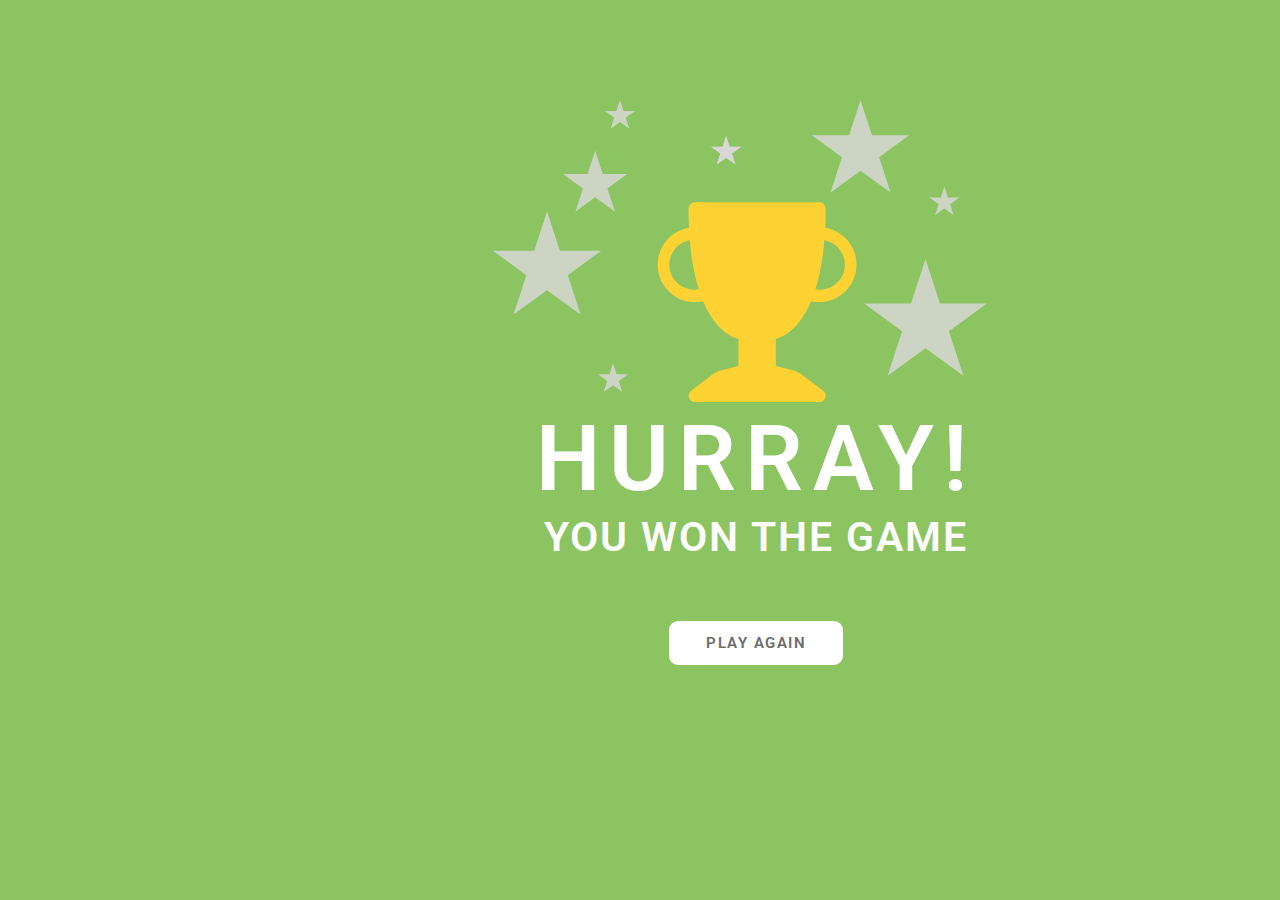
==== hurray.html @ 329c4af0 "added hurray" ====
<!DOCTYPE html>
<html lang="en">
<head>
    <meta charset="UTF-8">
    <meta http-equiv="X-UA-Compatible" content="IE=edge">
    <meta name="viewport" content="width=device-width, initial-scale=1.0">
    <title>Hurray!</title>
    <link rel="stylesheet" href="style.css">
    <script src="app.js"></script>
</head>
<body style="margin:0">
    <div class="hurray-header">
        <img class="hurray-svg" src="files/hurray.svg" alt="">
        <div class="hurray-text">
            <div class="hurray">HURRAY!</div>
            <div class="hurray2">YOU WON THE GAME</div>
            <button class="play-again">PLAY AGAIN</button>
        </div>
    </div>
    <div class="hurray-footer">
        <button class="rules-button">RULES</button>
    </div>
</body>
</html>
---- style.css ----
@import url('https://fonts.googleapis.com/css2?family=Roboto:wght@400;500;700;900&display=swap');

body {
    background-color: #8CC461;
    font-family: 'Roboto', sans-serif;
}
.hurray-header {
    margin-top: 100px;
    width: 94.5rem;
    height: 10rem;
    align-items: center;
    text-align: center;
}

.hurray-footer {
    padding-top: 420px;
    margin-left: 85rem;
}
.hurray-svg {
   padding-right: 32px;
    width: 500px;
}
.hurray-text {
    width: 94.5rem;
    height: 20rem;
    text-align: center;
}

.hurray {
    font-family: 'Roboto', sans-serif;
    color: #FFFFFF;
    font-style: normal;
    font-weight: 600;
    font-size: 91px;
    line-height: 107px;
    text-align: center;
    letter-spacing: 0.1em;
}

.hurray2 {
    font-family: 'Roboto';
    font-style: normal;
    font-weight: 600;
    font-size: 41px;
    line-height: 48px;
    color: #FFFFFF;
    letter-spacing: 0.05em;
}
.play-again {
    margin-top: 60px;
    border: none;
    border-radius: 9px;
    width: 174px;
    height: 44px;
    left: 581px;
    top: 639px;
    background-color:white;
    color: #6B6B6B;
    font-family: 'Roboto', sans-serif;
    font-weight: 600;
    font-size: 15px;    
    letter-spacing: 0.1em;
}

.rules-button {
    border: 2px solid #FFFFFF;
    border-radius: 10px;
    background-color: #8CC461;
    color: #FFFFFF;
    width: 120px;
    height: 40px;
    font-family: 'Roboto', sans-serif;
    font-size: 21px;
    font-weight: 600;
}
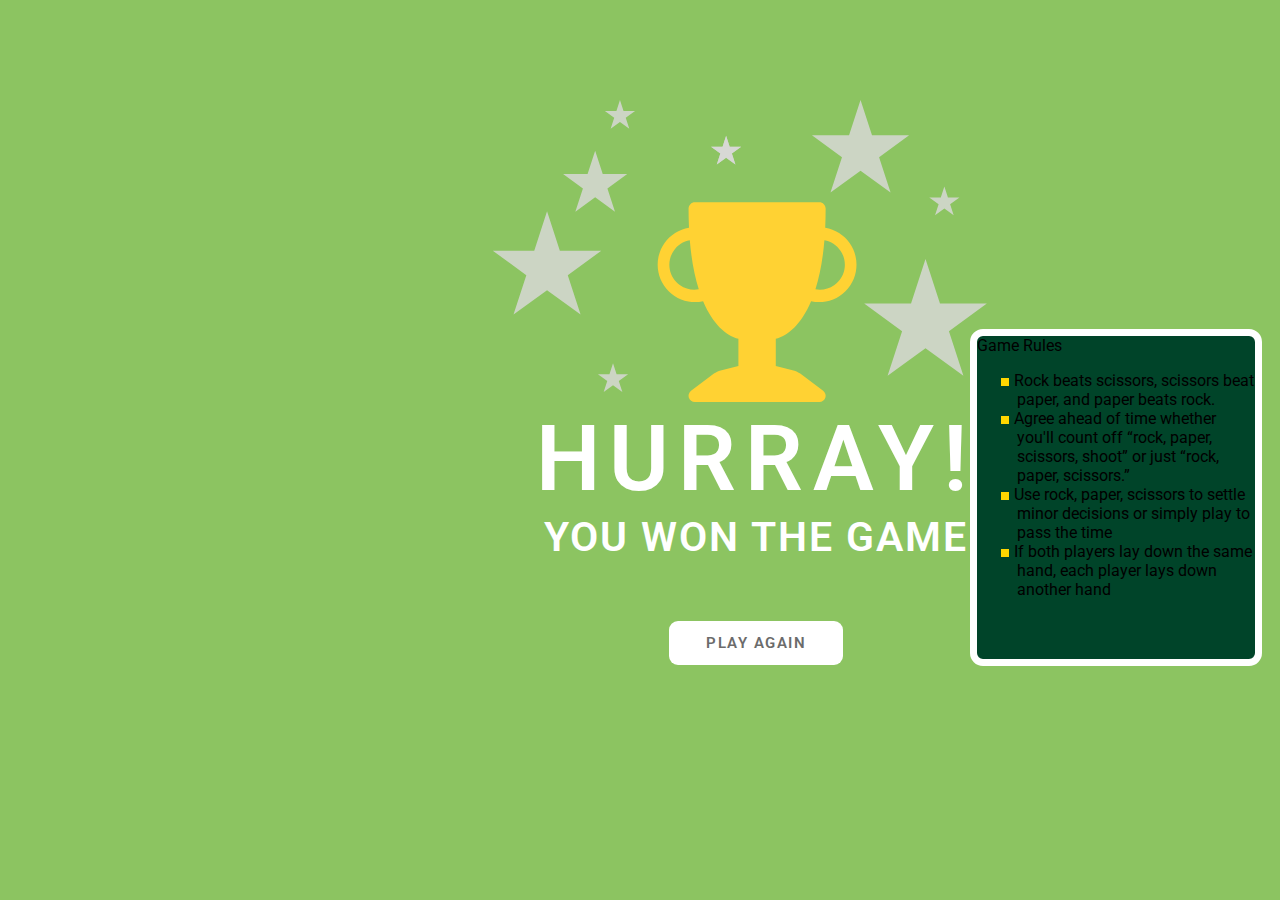
==== commit a64b977a: "css chanes" ====
--- a/hurray.html
+++ b/hurray.html
@@ -19,6 +19,19 @@
     </div>
     <div class="hurray-footer">
         <button class="rules-button">RULES</button>
+        <div class="modal">
+            <div class="rules-header">
+                Game Rules
+            </div>
+            <div class="rules-footer">
+                <ul>
+                    <li>Rock beats scissors, scissors beat paper, and paper beats rock.</li>
+                    <li>Agree ahead of time whether you'll count off “rock, paper, scissors, shoot” or just “rock, paper, scissors.”</li>
+                    <li>Use rock, paper, scissors to settle minor decisions or simply play to pass the time</li>
+                    <li>If both players lay down the same hand, each player lays down another hand</li>
+                </ul>
+            </div>
+        </div>
     </div>
 </body>
 </html>--- a/style.css
+++ b/style.css
@@ -17,7 +17,7 @@
     margin-left: 85rem;
 }
 .hurray-svg {
-   padding-right: 32px;
+    padding-right: 32px;
     width: 500px;
 }
 .hurray-text {
@@ -26,6 +26,7 @@
     text-align: center;
 }
 
+/* HURRAY!! */
 .hurray {
     font-family: 'Roboto', sans-serif;
     color: #FFFFFF;
@@ -37,6 +38,7 @@
     letter-spacing: 0.1em;
 }
 
+/* YOU WON THE GAME  */
 .hurray2 {
     font-family: 'Roboto';
     font-style: normal;
@@ -62,6 +64,8 @@
     letter-spacing: 0.1em;
 }
 
+
+/* RULES */
 .rules-button {
     border: 2px solid #FFFFFF;
     border-radius: 10px;
@@ -72,4 +76,30 @@
     font-family: 'Roboto', sans-serif;
     font-size: 21px;
     font-weight: 600;
-}+}
+
+/* MODAL */
+.modal {
+    width: 278px;
+    height: 323px;
+    left: 970px;
+    top: 329px;
+    position: absolute;
+    background: #004429;
+    border: 7px solid #FFFFFF;
+    border-radius: 13px;
+}
+ul {
+    list-style-type: none;
+}
+li::before {
+    content: "";
+    background-color: #FFD600;
+    width: 8px;
+    height: 8px;
+    margin-right: 5px;
+    font-weight: bold;
+    display: inline-block; 
+    /* width: 1em; */
+    margin-left: -1em;
+  }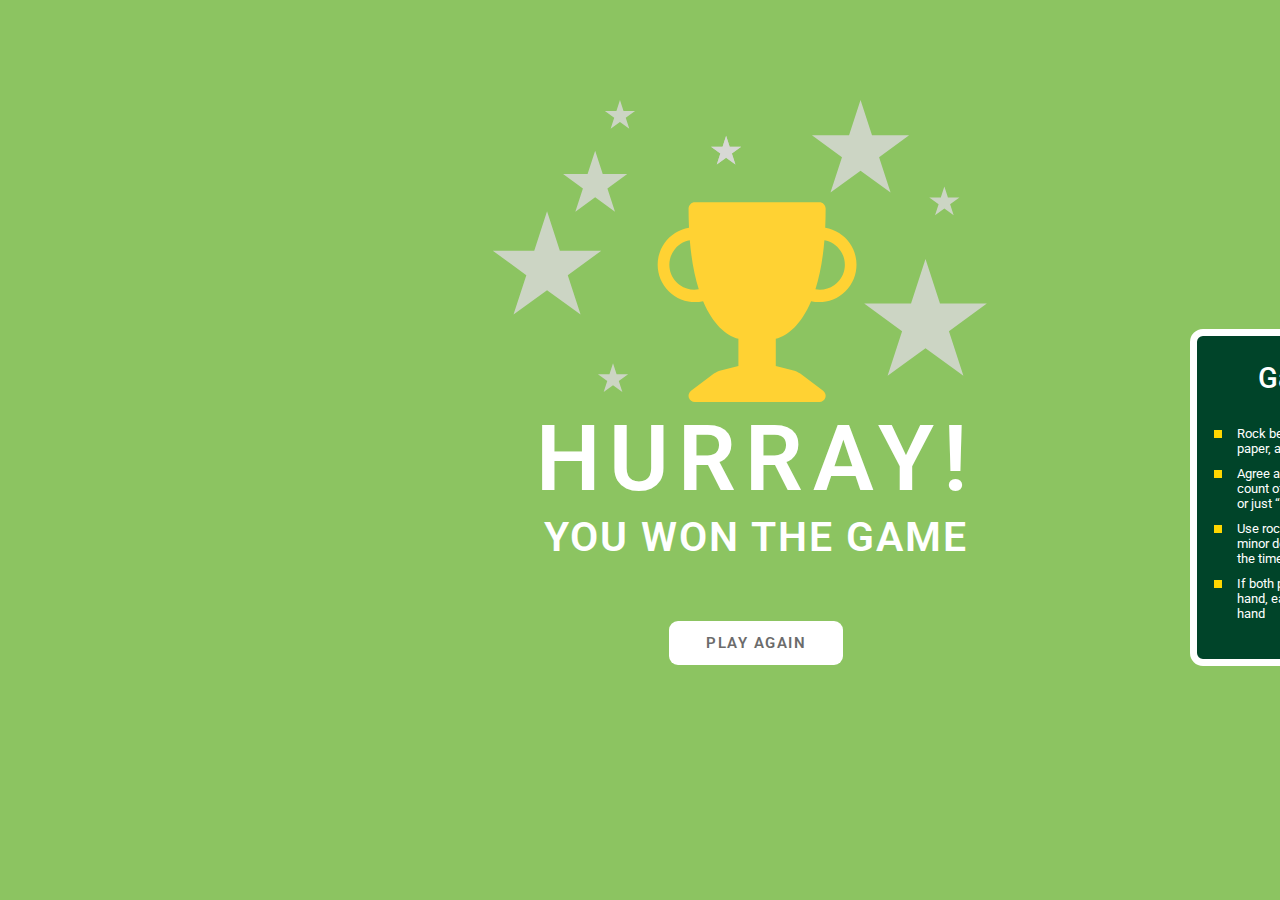
==== commit bb601970: "rules button" ====
--- a/hurray.html
+++ b/hurray.html
@@ -6,7 +6,7 @@
     <meta name="viewport" content="width=device-width, initial-scale=1.0">
     <title>Hurray!</title>
     <link rel="stylesheet" href="style.css">
-    <script src="app.js"></script>
+    
 </head>
 <body style="margin:0">
     <div class="hurray-header">
@@ -18,8 +18,11 @@
         </div>
     </div>
     <div class="hurray-footer">
-        <button class="rules-button">RULES</button>
-        <div class="modal">
+        <button class="rules-button" id="ruleshere">RULES</button>
+        <div class="modal" id="hidethis">
+            <div class="x-div" id="clicktohide">
+                <img class="theX" src="files/X.svg" alt="">
+            </div>  
             <div class="rules-header">
                 Game Rules
             </div>
@@ -34,4 +37,6 @@
         </div>
     </div>
 </body>
+
+<script src="app.js"></script>
 </html>--- a/style.css
+++ b/style.css
@@ -79,6 +79,21 @@
 }
 
 /* MODAL */
+
+.x-div {
+    position: absolute;
+    background: #FF0000;
+    border-radius: 50%;
+    border: 5px solid #FFFFFF;
+    height: 50px;
+    width: 50px;
+    text-align: center;
+    margin-left: 250px;
+    bottom: 300px;
+}
+.theX {
+    padding-top: 8px;
+}
 .modal {
     width: 278px;
     height: 323px;
@@ -88,7 +103,37 @@
     background: #004429;
     border: 7px solid #FFFFFF;
     border-radius: 13px;
+    margin-left: 220px;
 }
+
+.rules-header {
+    /*GAME RULES*/
+    display: flex;
+    color: #FFFFFF;
+    font-size: 29px;
+    font-weight: 500;
+    font-family: 'Roboto', sans-serif;
+    text-align: center;
+    align-items: center;
+    padding-left: 61px;
+    padding-right: 61px;
+    padding-top: 25px;
+    padding-bottom: 15px;
+}
+
+.rules-footer {
+    padding-right: 18px;
+}
+li{
+    font-family: 'Roboto', sans-serif;
+    font-weight: 400;
+    font-size: 13px;
+    line-height: 15px;
+    color: #FFFFFF;
+    margin-top: 10px;
+    margin-bottom: 10px;
+}
+/*TO CREATE YELLOW SQUARE BULLETS*/
 ul {
     list-style-type: none;
 }
@@ -97,9 +142,9 @@
     background-color: #FFD600;
     width: 8px;
     height: 8px;
-    margin-right: 5px;
+    margin-right: 15px;
     font-weight: bold;
     display: inline-block; 
-    /* width: 1em; */
-    margin-left: -1em;
+    margin-left: -1.8em;
+    
   }